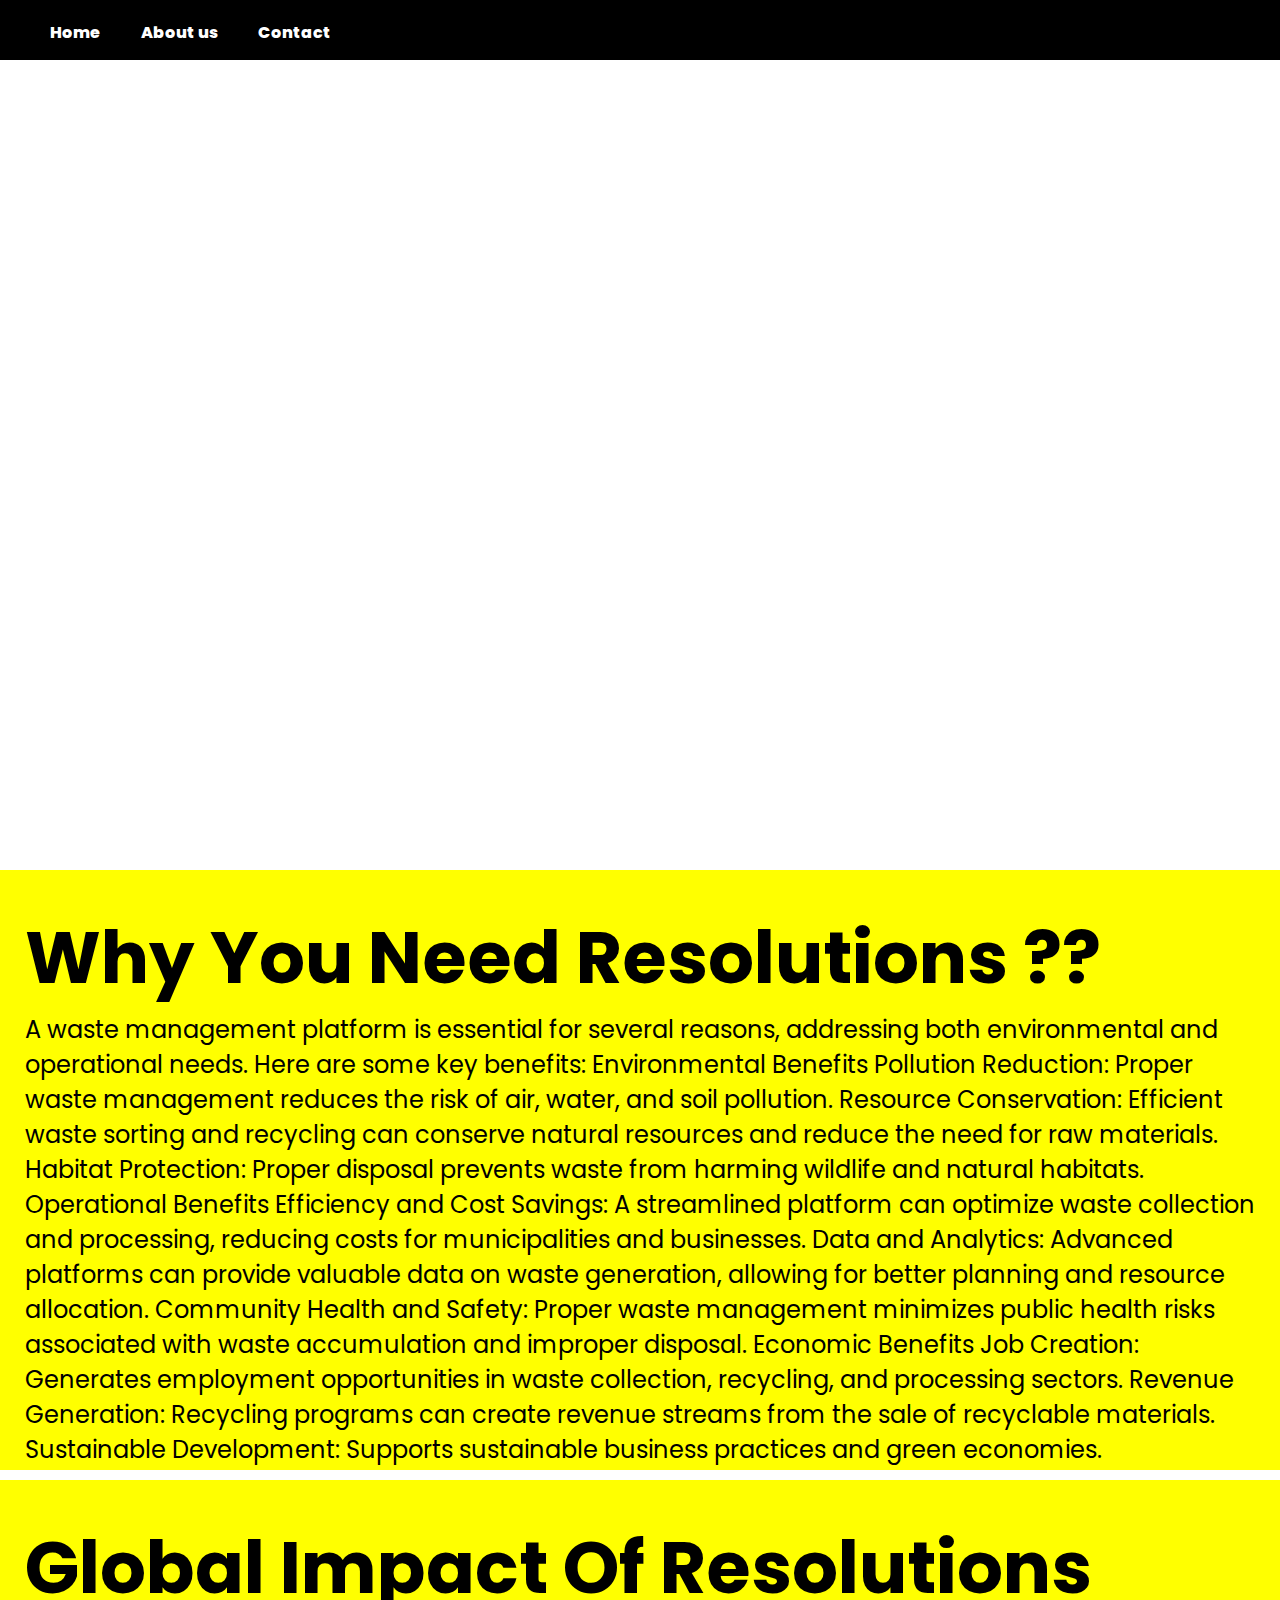
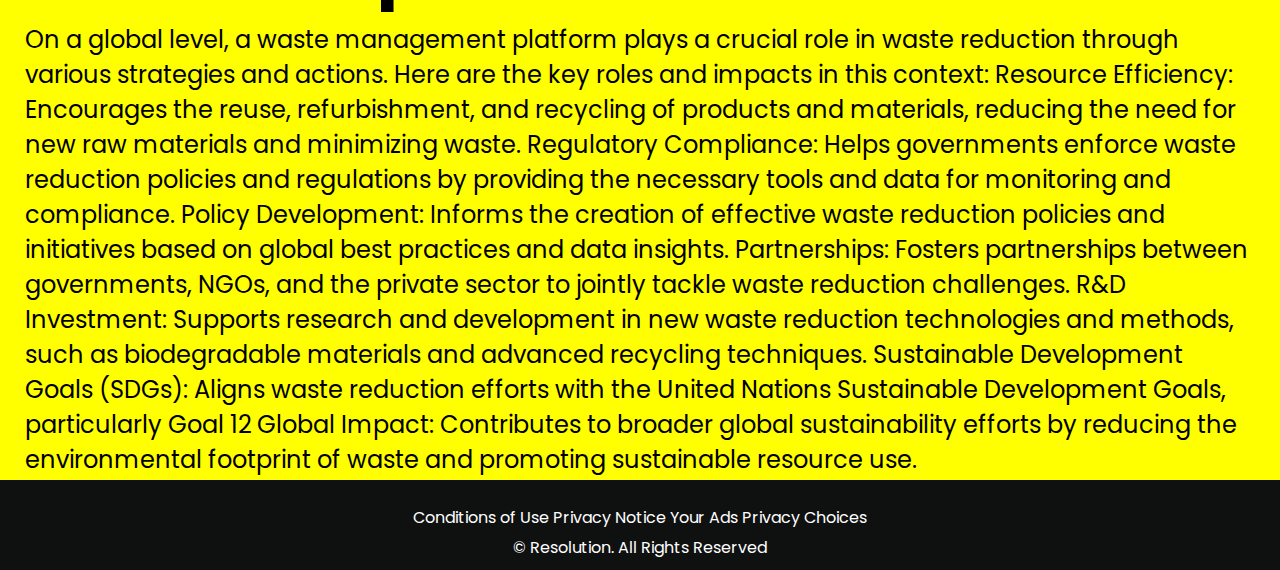
==== index.html @ 6a5df154 "Add files via upload" ====
<!DOCTYPE html>
<html>
<head>
    <title>Resolution</title>
    <link rel="stylesheet" href="style.css">
</head>
<body>
    <header>
        <!-- <img src="assets/logo.png" alt="Logo" id="app-logo"> -->
        <h1>Resolution</h1>
    </header>
    <div class="circle">
    <header>
        <!-- <a href="#"><img src="assets/logo.png" class="logo"></a> -->
        <ul>
            <li><a href="index.html">Home</a></li>
            <li><a href="index2.html">About us</a></li>
            <li><a href="#">Contact</a></li>
        </ul>
    </header>
</div>
    <div class="pencil">
        <h1></h1>
    </div>    
    <div class="shop">
        <div class="box-1 box">
            <div class="box-content">
                <h2>Why You Need Resolutions ??</h2>
                <p>A waste management platform is essential for several reasons, addressing both environmental and operational needs. Here are some key benefits:

                    Environmental Benefits
                    Pollution Reduction: Proper waste management reduces the risk of air, water, and soil pollution.
                    Resource Conservation: Efficient waste sorting and recycling can conserve natural resources and reduce the need for raw materials.
                    Habitat Protection: Proper disposal prevents waste from harming wildlife and natural habitats.
                    Operational Benefits
                    Efficiency and Cost Savings: A streamlined platform can optimize waste collection and processing, reducing costs for municipalities and businesses.
                    Data and Analytics: Advanced platforms can provide valuable data on waste generation, allowing for better planning and resource allocation.
                    Community Health and Safety: Proper waste management minimizes public health risks associated with waste accumulation and improper disposal.
                    Economic Benefits
                    Job Creation: Generates employment opportunities in waste collection, recycling, and processing sectors.
                    Revenue Generation: Recycling programs can create revenue streams from the sale of recyclable materials.
                    Sustainable Development: Supports sustainable business practices and green economies.</p>
            </div>
        </div>
        <div class="box-1 box">
            <div class="box-content">
                <h2>Global Impact Of Resolutions</h2>
                <p>On a global level, a waste management platform plays a crucial role in waste reduction through various strategies and actions. Here are the key roles and impacts in this context:

                    Resource Efficiency: Encourages the reuse, refurbishment, and recycling of products and materials, reducing the need for new raw materials and minimizing waste.
                    Regulatory Compliance: Helps governments enforce waste reduction policies and regulations by providing the necessary tools and data for monitoring and compliance.
                    Policy Development: Informs the creation of effective waste reduction policies and initiatives based on global best practices and data insights.
                    Partnerships: Fosters partnerships between governments, NGOs, and the private sector to jointly tackle waste reduction challenges.
                    R&D Investment: Supports research and development in new waste reduction technologies and methods, such as biodegradable materials and advanced recycling techniques.
                    Sustainable Development Goals (SDGs): Aligns waste reduction efforts with the United Nations Sustainable Development Goals, particularly Goal 12
                    Global Impact: Contributes to broader global sustainability efforts by reducing the environmental footprint of waste and promoting sustainable resource use.</p>
            </div>
        </div>
    </div>
    <footer>
        <div class="foot-panel4">
            <div class="pages">
                <a >Conditions of Use</a>
                <a >Privacy Notice</a>
                <a >Your Ads Privacy Choices</a>
            </div>
            <div class="copyright">
                &copy; Resolution. All Rights Reserved
            </div>
        </div>
    </footer>
	<script src="script.js"></script>
</body>
</html>
---- style.css ----
@import url('https://fonts.googleapis.com/css2?family=Montserrat:wght@300;400;500;700&family=Nunito+Sans:ital,wght@0,400;0,700;0,800;1,300;1,700&family=Poppins:wght@400;500;600;700;800;900&display=swap');
*{
    margin: 0;
    padding: 0;
    box-sizing: border-box;
    font-family: 'Poppins', sans-serif;
}

/* h1 {
    color: #61fbb8;
    text-align: center;
    margin-bottom: 30px;
} */



.pencil {
    background-image: url("/assets/img.jpg");
    background-size: cover;
    height: 800px;
    display: flex;
    justify-content: center;
    align-items: flex-end;
}


header{
    position: absolute;
    top: 0;
    left: 0;
    width: 100%;
    padding: 20px 10px;
    display: flex;
    justify-content: space-between;
    align-items: center;
}
header .logo{
    position: relative;
    max-width: 80px;
}
header ul{
    position: relative;
    display: flex;
}
header ul li{
    list-style: none;
}
header ul li a{
    display: inline-block;
    color: white;
    font-weight: 800;
    margin-left: 40px;
    text-decoration: none;
}

.circle{
    display: flex;
    align-items: right;
    justify-content: right;
    background-color: black;
    height: 60px;
    color: white;
    padding: 20px;
    /* border-radius: 8px; */
    /* margin-bottom: 20px; */
    gap: 10px;
}

.box-1{
    display: flex;
    align-items: center;
    justify-content: center;
    margin-top: 10px;
    background-color: yellow;
    color: black;
    height: 600px;
}

.box-content{
    margin-top: 30px;
    
    /* width: 100%; */
    justify-content: center;
    align-items: center;
    font-size: 3rem;
}
.box-content h2{
    margin-left: 25px;
    margin-right: 25px;
    justify-content: center;
    align-items: center;
}

.box-content p{
    font-size: 1.5rem;
    margin-left: 25px;
    margin-right: 25px;
}

footer{
    margin: 0px;
    width: 100%;
}

.foot-panel4{
    background-color: #0f1111;
    width: 100%;
    color: white;
    height: 90px;
    font-size: 1rem;
    text-align: center;
}

.pages{
    padding-top: 25px;
}

.copyright{
    padding-top: 5px;
}
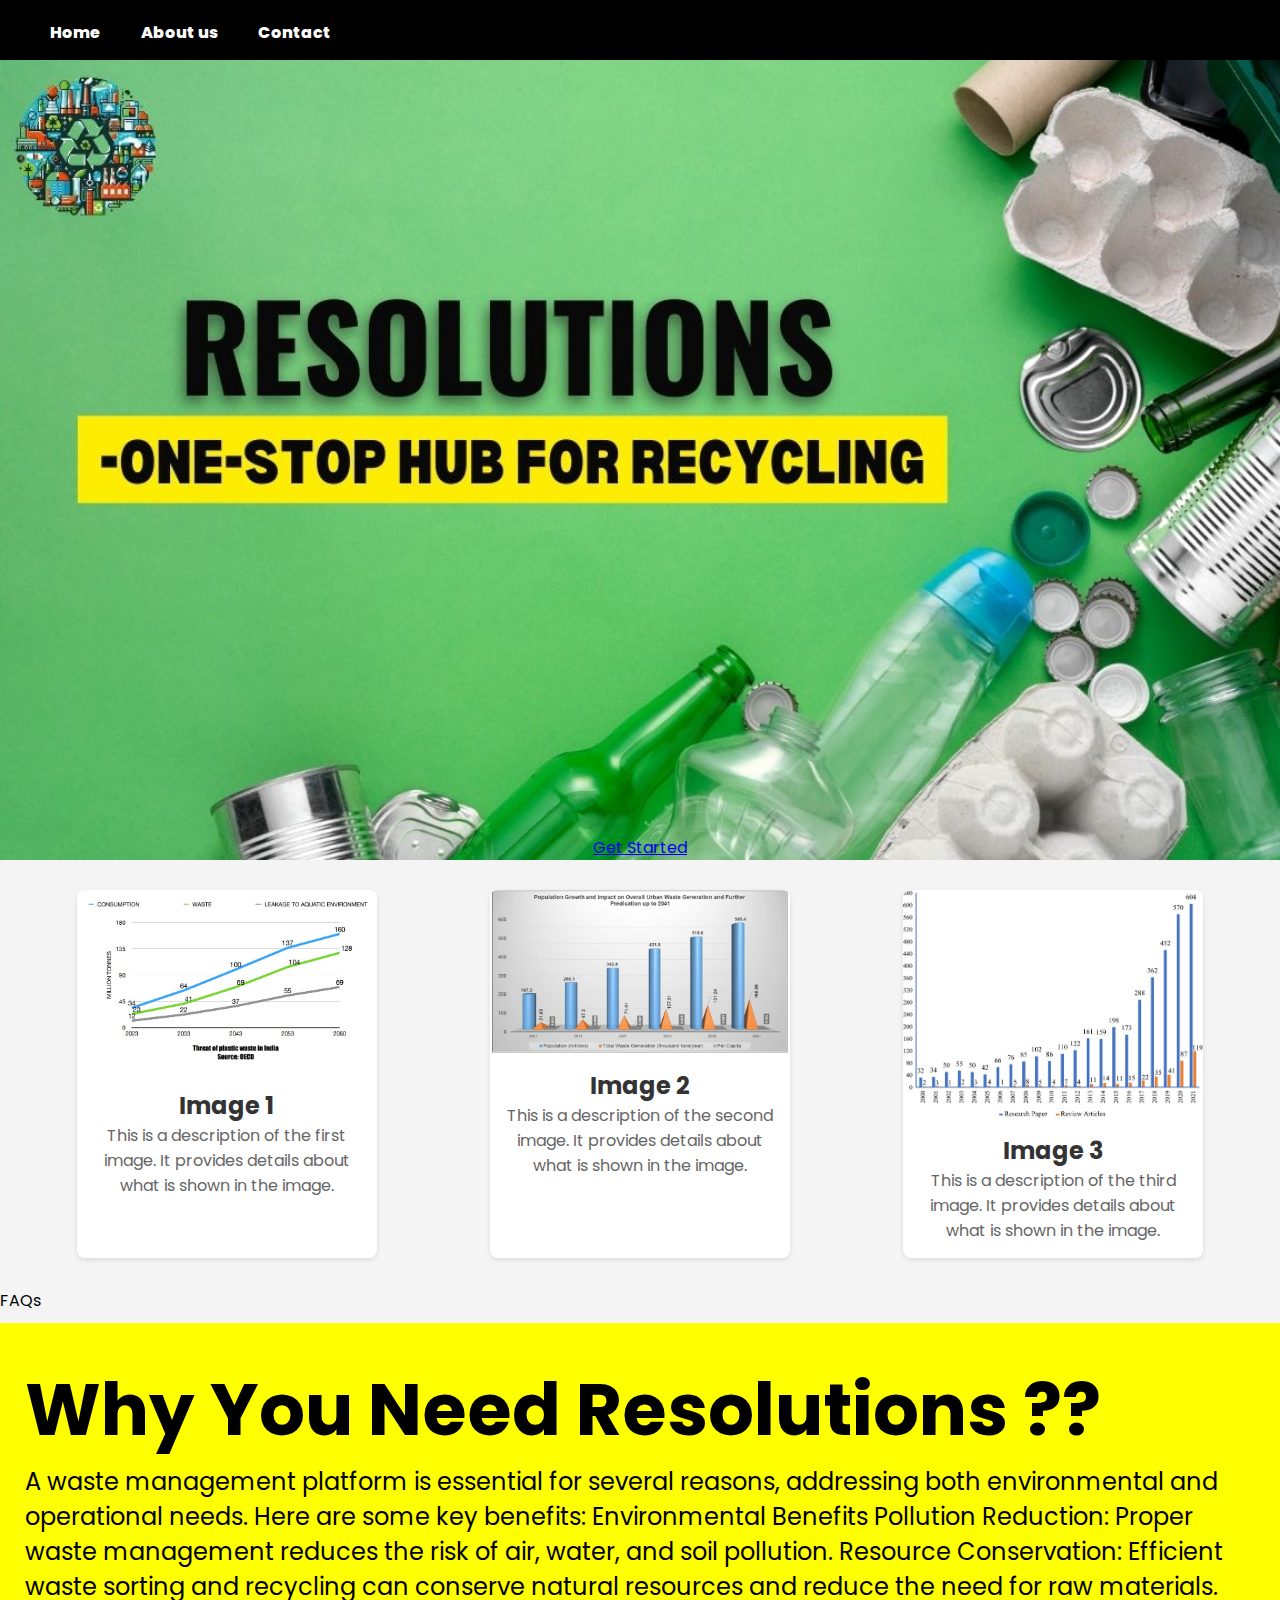
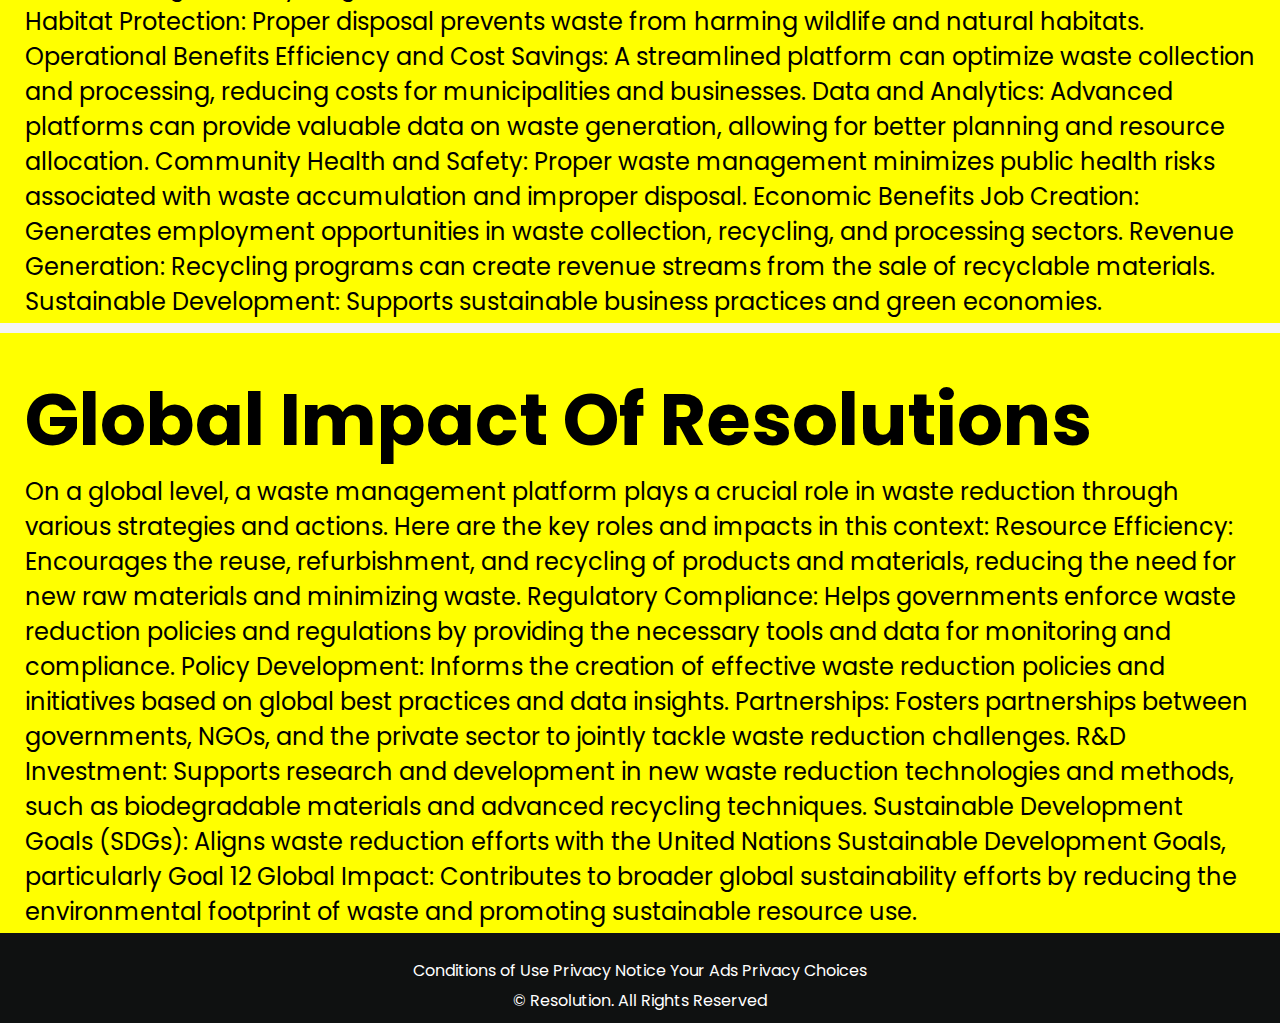
==== commit 82c77508: "done" ====
--- a/index.html
+++ b/index.html
@@ -1,74 +1,137 @@
 <!DOCTYPE html>
 <html>
+
 <head>
     <title>Resolution</title>
     <link rel="stylesheet" href="style.css">
+    <!-- <link rel="stylesheet" href="getstarted.css"> -->
+    <link rel="stylesheet" href="style4.css">
 </head>
+
 <body>
     <header>
         <!-- <img src="assets/logo.png" alt="Logo" id="app-logo"> -->
         <h1>Resolution</h1>
     </header>
     <div class="circle">
-    <header>
-        <!-- <a href="#"><img src="assets/logo.png" class="logo"></a> -->
-        <ul>
-            <li><a href="index.html">Home</a></li>
-            <li><a href="index2.html">About us</a></li>
-            <li><a href="#">Contact</a></li>
-        </ul>
-    </header>
-</div>
+        <header>
+            <!-- <a href="#"><img src="assets/logo.png" class="logo"></a> -->
+            <ul>
+                <!-- <li><a href="">Resolutions</a></li> -->
+                <li><a href="index.html">Home</a></li>
+                <li><a href="index2.html">About us</a></li>
+                <li><a href="index3.html">Contact</a></li>
+            </ul>
+        </header>
+        <div class="logo">
+            <div class="logoclass"></div>
+        </div>
+    </div>
     <div class="pencil">
-        <h1></h1>
-    </div>    
+        <!-- <h1><button>Get Started</button></h1> -->
+        <a href="index4.html" id="getStartedBtn" class="btn">Get Started</a>
+    </div>
+    <!-- <div class="container" id="optionsContainer" style="display: none;">
+        <h2>What would you like to do?</h2>
+        <div class="options">
+            <a href="#" class="option" id="recycleOption">
+                <h3>Recycle Waste Materials</h3>
+                <p>Click here to recycle your waste materials.</p>
+            </a>
+            <a href="#" class="option" id="purchaseOption">
+                <h3>Purchase Recycled Materials</h3>
+                <p>Click here to purchase recycled materials from us.</p>
+            </a>
+        </div>
+    </div> -->
+    <div class="gallery">
+        <div class="gallery-item">
+            <img src="./assets/1.jpg" alt="Description of Image 1">
+            <div class="description">
+                <h2>Image 1</h2>
+                <p>This is a description of the first image. It provides details about what is shown in the image.</p>
+            </div>
+        </div>
+        <div class="gallery-item">
+            <img src="./assets/2.jpg" alt="Description of Image 2">
+            <div class="description">
+                <h2>Image 2</h2>
+                <p>This is a description of the second image. It provides details about what is shown in the image.</p>
+            </div>
+        </div>
+        <div class="gallery-item">
+            <img src="./assets/3.jpg" alt="Description of Image 3">
+            <div class="description">
+                <h2>Image 3</h2>
+                <p>This is a description of the third image. It provides details about what is shown in the image.</p>
+            </div>
+        </div>
+    </div>
     <div class="shop">
+        <div class="faq">FAQs</div>
         <div class="box-1 box">
             <div class="box-content">
                 <h2>Why You Need Resolutions ??</h2>
-                <p>A waste management platform is essential for several reasons, addressing both environmental and operational needs. Here are some key benefits:
+                <p>A waste management platform is essential for several reasons, addressing both environmental and
+                    operational needs. Here are some key benefits:
 
                     Environmental Benefits
                     Pollution Reduction: Proper waste management reduces the risk of air, water, and soil pollution.
-                    Resource Conservation: Efficient waste sorting and recycling can conserve natural resources and reduce the need for raw materials.
+                    Resource Conservation: Efficient waste sorting and recycling can conserve natural resources and
+                    reduce the need for raw materials.
                     Habitat Protection: Proper disposal prevents waste from harming wildlife and natural habitats.
                     Operational Benefits
-                    Efficiency and Cost Savings: A streamlined platform can optimize waste collection and processing, reducing costs for municipalities and businesses.
-                    Data and Analytics: Advanced platforms can provide valuable data on waste generation, allowing for better planning and resource allocation.
-                    Community Health and Safety: Proper waste management minimizes public health risks associated with waste accumulation and improper disposal.
+                    Efficiency and Cost Savings: A streamlined platform can optimize waste collection and processing,
+                    reducing costs for municipalities and businesses.
+                    Data and Analytics: Advanced platforms can provide valuable data on waste generation, allowing for
+                    better planning and resource allocation.
+                    Community Health and Safety: Proper waste management minimizes public health risks associated with
+                    waste accumulation and improper disposal.
                     Economic Benefits
-                    Job Creation: Generates employment opportunities in waste collection, recycling, and processing sectors.
-                    Revenue Generation: Recycling programs can create revenue streams from the sale of recyclable materials.
+                    Job Creation: Generates employment opportunities in waste collection, recycling, and processing
+                    sectors.
+                    Revenue Generation: Recycling programs can create revenue streams from the sale of recyclable
+                    materials.
                     Sustainable Development: Supports sustainable business practices and green economies.</p>
             </div>
         </div>
-        <div class="box-1 box">
+        <div class="box-1 box-2">
             <div class="box-content">
                 <h2>Global Impact Of Resolutions</h2>
-                <p>On a global level, a waste management platform plays a crucial role in waste reduction through various strategies and actions. Here are the key roles and impacts in this context:
+                <p>On a global level, a waste management platform plays a crucial role in waste reduction through
+                    various strategies and actions. Here are the key roles and impacts in this context:
 
-                    Resource Efficiency: Encourages the reuse, refurbishment, and recycling of products and materials, reducing the need for new raw materials and minimizing waste.
-                    Regulatory Compliance: Helps governments enforce waste reduction policies and regulations by providing the necessary tools and data for monitoring and compliance.
-                    Policy Development: Informs the creation of effective waste reduction policies and initiatives based on global best practices and data insights.
-                    Partnerships: Fosters partnerships between governments, NGOs, and the private sector to jointly tackle waste reduction challenges.
-                    R&D Investment: Supports research and development in new waste reduction technologies and methods, such as biodegradable materials and advanced recycling techniques.
-                    Sustainable Development Goals (SDGs): Aligns waste reduction efforts with the United Nations Sustainable Development Goals, particularly Goal 12
-                    Global Impact: Contributes to broader global sustainability efforts by reducing the environmental footprint of waste and promoting sustainable resource use.</p>
+                    Resource Efficiency: Encourages the reuse, refurbishment, and recycling of products and materials,
+                    reducing the need for new raw materials and minimizing waste.
+                    Regulatory Compliance: Helps governments enforce waste reduction policies and regulations by
+                    providing the necessary tools and data for monitoring and compliance.
+                    Policy Development: Informs the creation of effective waste reduction policies and initiatives based
+                    on global best practices and data insights.
+                    Partnerships: Fosters partnerships between governments, NGOs, and the private sector to jointly
+                    tackle waste reduction challenges.
+                    R&D Investment: Supports research and development in new waste reduction technologies and methods,
+                    such as biodegradable materials and advanced recycling techniques.
+                    Sustainable Development Goals (SDGs): Aligns waste reduction efforts with the United Nations
+                    Sustainable Development Goals, particularly Goal 12
+                    Global Impact: Contributes to broader global sustainability efforts by reducing the environmental
+                    footprint of waste and promoting sustainable resource use.</p>
             </div>
         </div>
     </div>
     <footer>
         <div class="foot-panel4">
             <div class="pages">
-                <a >Conditions of Use</a>
-                <a >Privacy Notice</a>
-                <a >Your Ads Privacy Choices</a>
+                <a>Conditions of Use</a>
+                <a>Privacy Notice</a>
+                <a>Your Ads Privacy Choices</a>
             </div>
             <div class="copyright">
                 &copy; Resolution. All Rights Reserved
             </div>
         </div>
     </footer>
-	<script src="script.js"></script>
+    <script src="script.js"></script>
+    <script src="getstarted.js"></script>
 </body>
+
 </html>--- a/style4.css
+++ b/style4.css
@@ -0,0 +1,43 @@
+body {
+    font-family: Arial, sans-serif;
+    background-color: #f4f4f4;
+    margin: 0;
+    padding: 0;
+}
+
+.gallery {
+    display: flex;
+    justify-content: space-around;
+    flex-wrap: wrap;
+    margin: 20px;
+}
+
+.gallery-item {
+    background-color: #fff;
+    border-radius: 8px;
+    box-shadow: 0 2px 5px rgba(0, 0, 0, 0.1);
+    overflow: hidden;
+    width: 300px;
+    margin: 10px;
+    text-align: center;
+}
+
+.gallery-item img {
+    width: 100%;
+    height: auto;
+    display: block;
+}
+
+.description {
+    padding: 15px;
+}
+
+.description h2 {
+    margin: 0;
+    font-size: 1.5em;
+    color: #333;
+}
+
+.description p {
+    color: #666;
+}
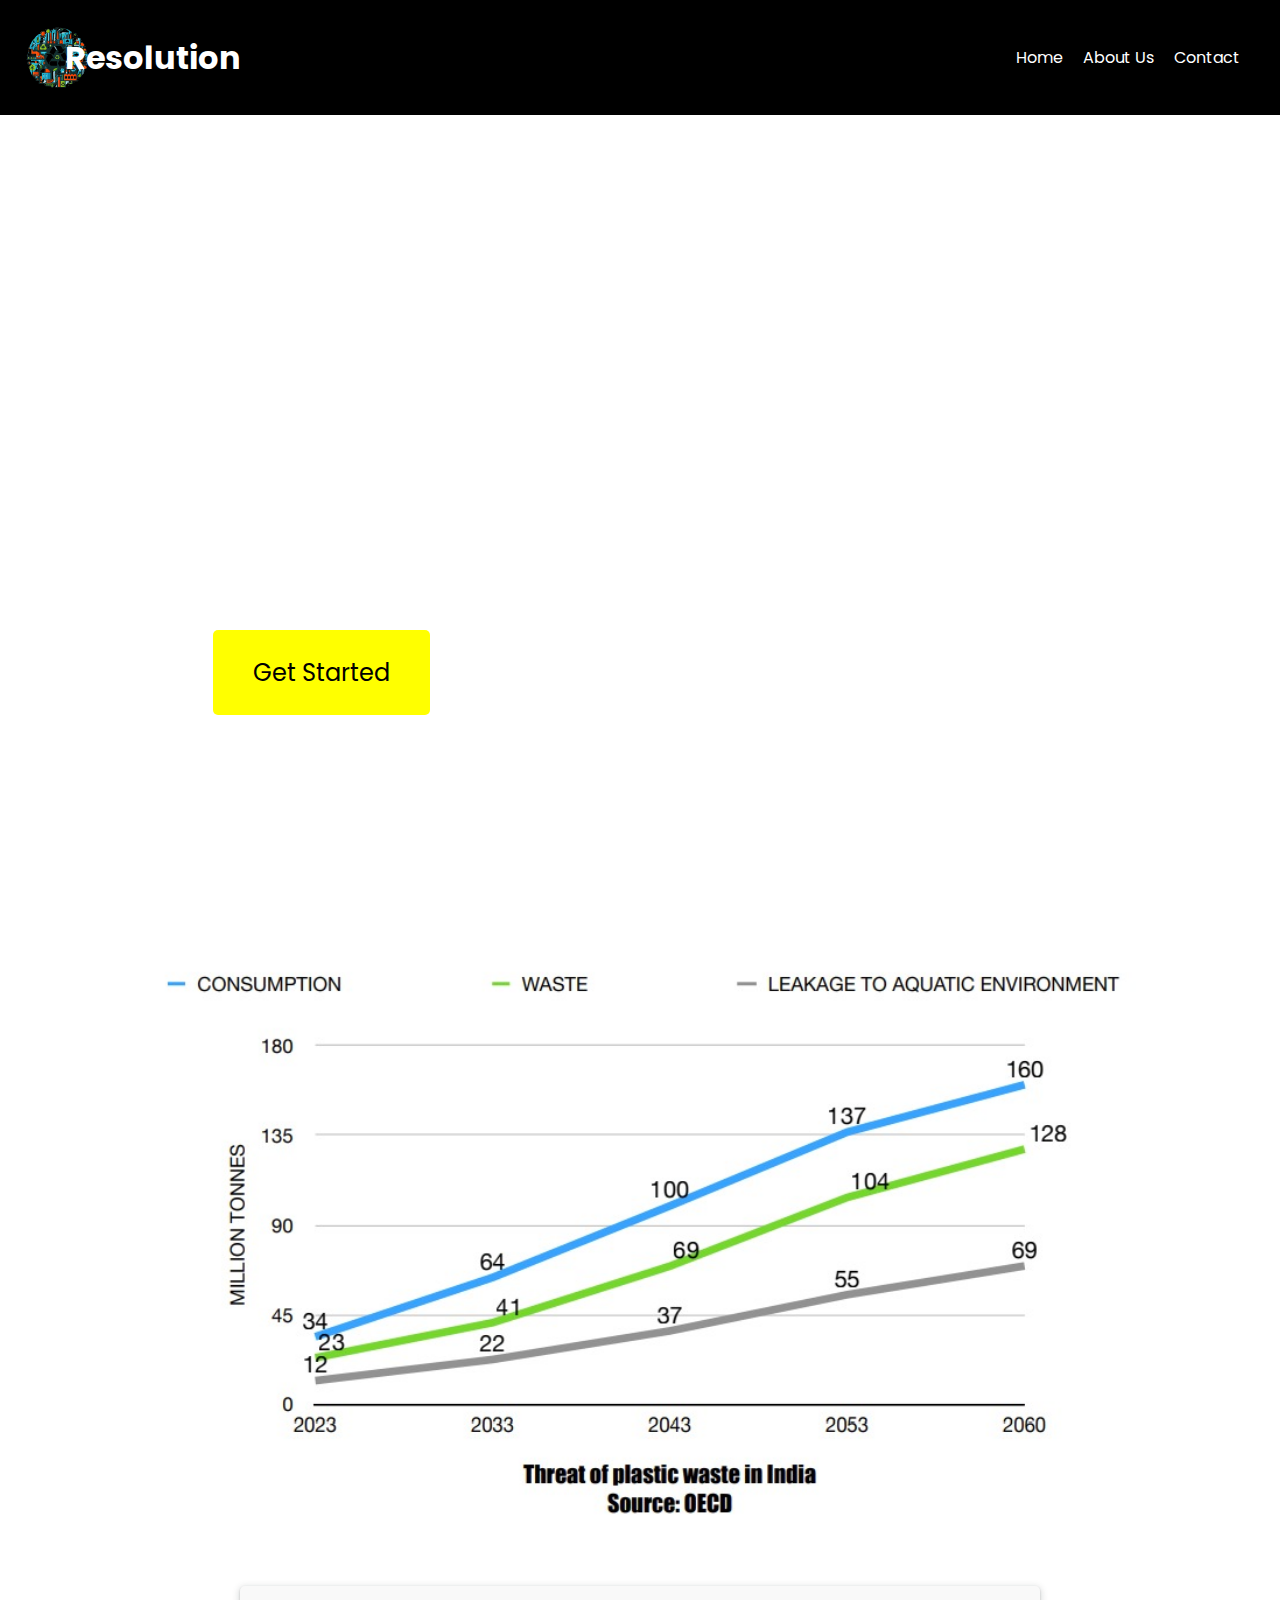
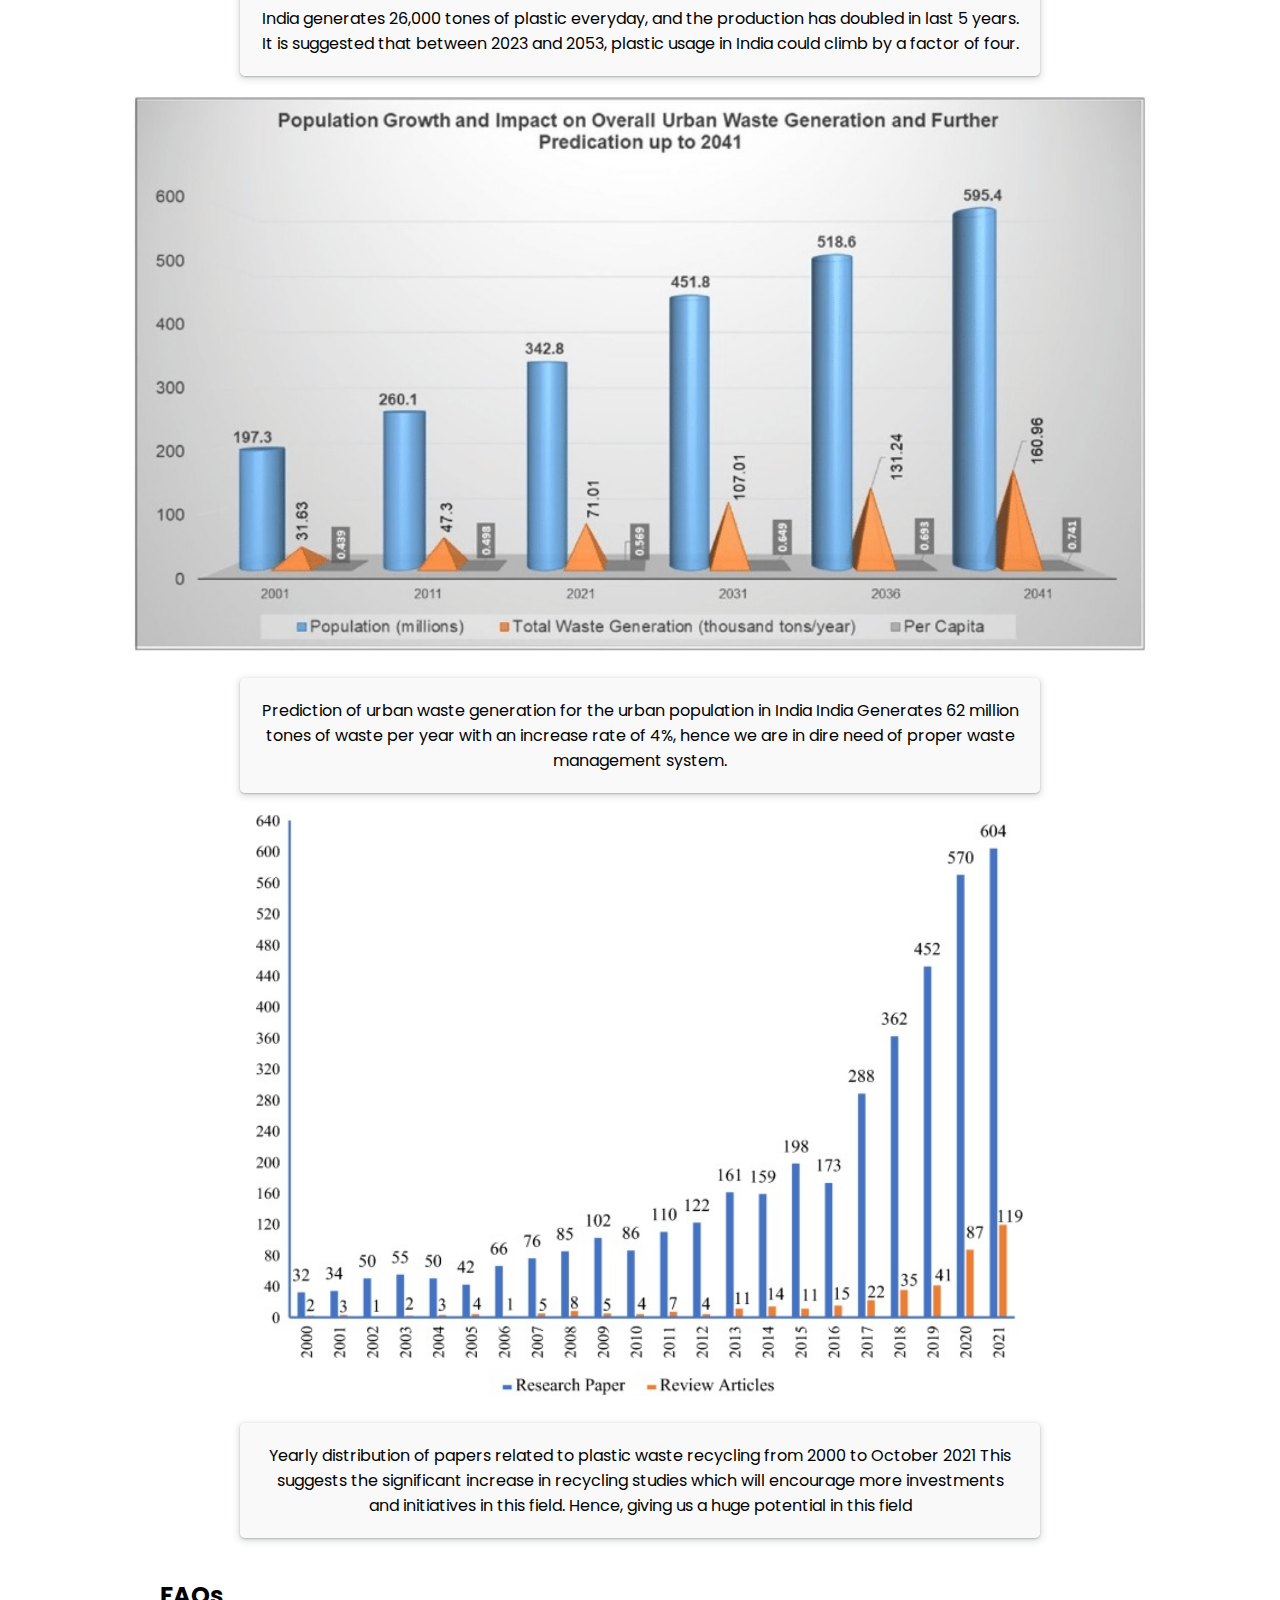
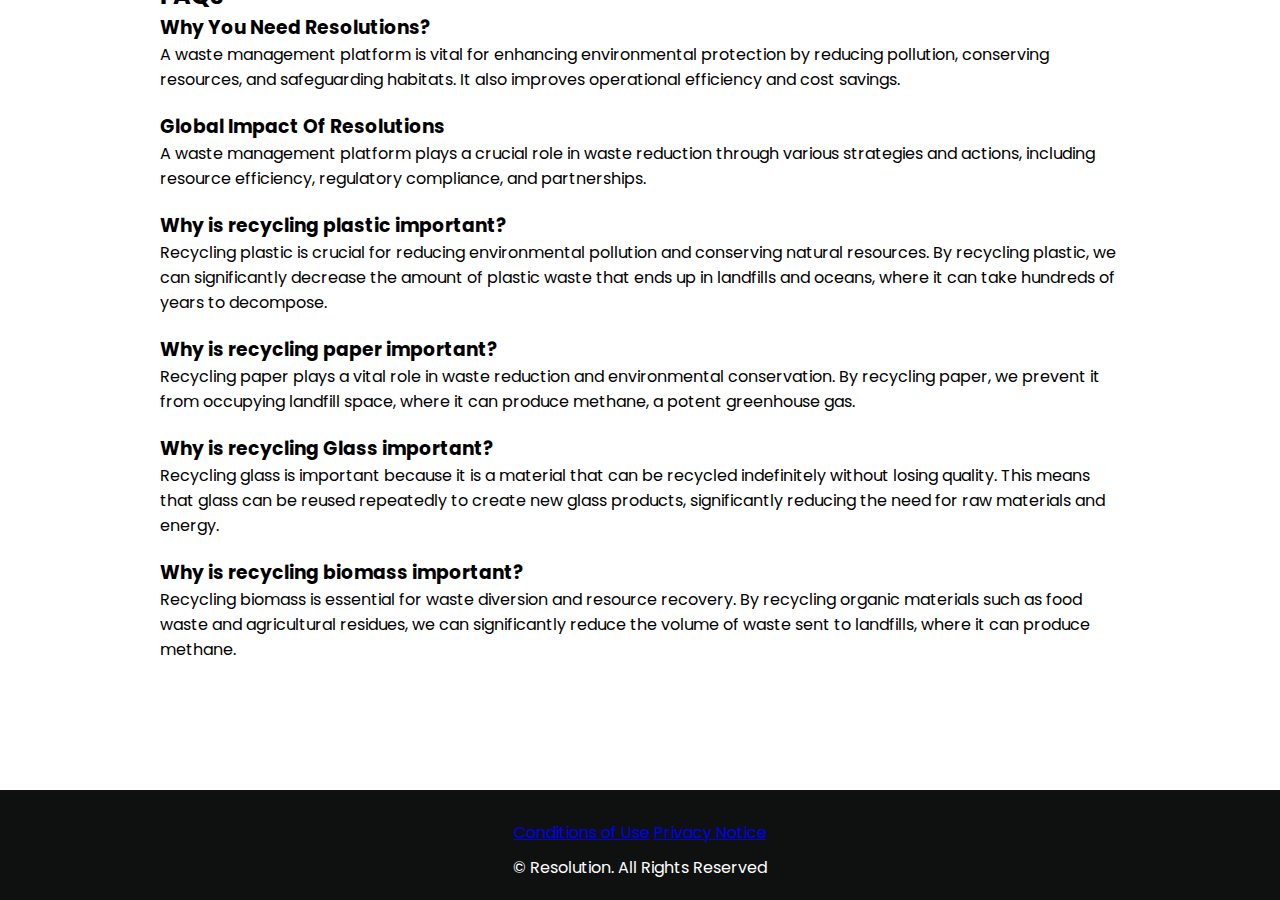
==== commit a62b02fa: "Pending changes exported from your codespace" ====
--- a/index.html
+++ b/index.html
@@ -1,137 +1,96 @@
 <!DOCTYPE html>
-<html>
+<html lang="en">
 
 <head>
+    <meta charset="UTF-8">
+    <meta name="viewport" content="width=device-width, initial-scale=1.0">
     <title>Resolution</title>
     <link rel="stylesheet" href="style.css">
-    <!-- <link rel="stylesheet" href="getstarted.css"> -->
-    <link rel="stylesheet" href="style4.css">
 </head>
 
 <body>
     <header>
-        <!-- <img src="assets/logo.png" alt="Logo" id="app-logo"> -->
-        <h1>Resolution</h1>
-    </header>
-    <div class="circle">
-        <header>
-            <!-- <a href="#"><img src="assets/logo.png" class="logo"></a> -->
-            <ul>
-                <!-- <li><a href="">Resolutions</a></li> -->
+        <a href="index.html"><img src="assets/logo.png" class="logo"></a>
+        <h1 class="res">Resolution</h1>
+        <nav>
+            <ul class="nav">
                 <li><a href="index.html">Home</a></li>
-                <li><a href="index2.html">About us</a></li>
+                <li><a href="index2.html">About Us</a></li>
                 <li><a href="index3.html">Contact</a></li>
             </ul>
-        </header>
-        <div class="logo">
-            <div class="logoclass"></div>
-        </div>
-    </div>
+        </nav>
+    </header>
+
     <div class="pencil">
-        <!-- <h1><button>Get Started</button></h1> -->
         <a href="index4.html" id="getStartedBtn" class="btn">Get Started</a>
     </div>
-    <!-- <div class="container" id="optionsContainer" style="display: none;">
-        <h2>What would you like to do?</h2>
-        <div class="options">
-            <a href="#" class="option" id="recycleOption">
-                <h3>Recycle Waste Materials</h3>
-                <p>Click here to recycle your waste materials.</p>
-            </a>
-            <a href="#" class="option" id="purchaseOption">
-                <h3>Purchase Recycled Materials</h3>
-                <p>Click here to purchase recycled materials from us.</p>
-            </a>
-        </div>
-    </div> -->
+
     <div class="gallery">
         <div class="gallery-item">
-            <img src="./assets/1.jpg" alt="Description of Image 1">
+            <img src="./assets/1.jpg" alt="Description of Image 1" width="80%" height="80%">
             <div class="description">
-                <h2>Image 1</h2>
-                <p>This is a description of the first image. It provides details about what is shown in the image.</p>
+                <p class="paragraph-container">India generates 26,000 tones of plastic everyday, and the production has doubled in last 5 years.
+                    It is suggested that between 2023 and 2053, plastic usage in India could climb by a factor of four.</p>
             </div>
         </div>
         <div class="gallery-item">
-            <img src="./assets/2.jpg" alt="Description of Image 2">
+            <img src="./assets/2.jpg" alt="Description of Image 2" width="80%" height="80%">
             <div class="description">
-                <h2>Image 2</h2>
-                <p>This is a description of the second image. It provides details about what is shown in the image.</p>
+                <p class="paragraph-container">Prediction of urban waste generation for the urban population in India
+                    India Generates 62 million tones of waste per year with an increase rate of 4%, hence we are in dire need of proper waste management system.</p>
             </div>
         </div>
         <div class="gallery-item">
-            <img src="./assets/3.jpg" alt="Description of Image 3">
+            <img src="./assets/3.jpg" alt="Description of Image 3" width="60%" height="60%">
             <div class="description">
-                <h2>Image 3</h2>
-                <p>This is a description of the third image. It provides details about what is shown in the image.</p>
+                <p class="paragraph-container">Yearly distribution of papers related to plastic waste recycling from 2000 to October 2021
+                This suggests the significant increase in recycling studies which will encourage more investments and initiatives in this field.
+                Hence, giving us a huge potential in this field</p>
             </div>
         </div>
     </div>
-    <div class="shop">
-        <div class="faq">FAQs</div>
-        <div class="box-1 box">
-            <div class="box-content">
-                <h2>Why You Need Resolutions ??</h2>
-                <p>A waste management platform is essential for several reasons, addressing both environmental and
-                    operational needs. Here are some key benefits:
 
-                    Environmental Benefits
-                    Pollution Reduction: Proper waste management reduces the risk of air, water, and soil pollution.
-                    Resource Conservation: Efficient waste sorting and recycling can conserve natural resources and
-                    reduce the need for raw materials.
-                    Habitat Protection: Proper disposal prevents waste from harming wildlife and natural habitats.
-                    Operational Benefits
-                    Efficiency and Cost Savings: A streamlined platform can optimize waste collection and processing,
-                    reducing costs for municipalities and businesses.
-                    Data and Analytics: Advanced platforms can provide valuable data on waste generation, allowing for
-                    better planning and resource allocation.
-                    Community Health and Safety: Proper waste management minimizes public health risks associated with
-                    waste accumulation and improper disposal.
-                    Economic Benefits
-                    Job Creation: Generates employment opportunities in waste collection, recycling, and processing
-                    sectors.
-                    Revenue Generation: Recycling programs can create revenue streams from the sale of recyclable
-                    materials.
-                    Sustainable Development: Supports sustainable business practices and green economies.</p>
-            </div>
+    <div class="faq-section">
+        <h2>FAQs</h2>
+        <div class="faq-item">
+            <h3>Why You Need Resolutions?</h3>
+            <p>A waste management platform is vital for enhancing environmental protection by reducing pollution, conserving resources, and safeguarding habitats. It also improves operational efficiency and cost savings.</p>
         </div>
-        <div class="box-1 box-2">
-            <div class="box-content">
-                <h2>Global Impact Of Resolutions</h2>
-                <p>On a global level, a waste management platform plays a crucial role in waste reduction through
-                    various strategies and actions. Here are the key roles and impacts in this context:
-
-                    Resource Efficiency: Encourages the reuse, refurbishment, and recycling of products and materials,
-                    reducing the need for new raw materials and minimizing waste.
-                    Regulatory Compliance: Helps governments enforce waste reduction policies and regulations by
-                    providing the necessary tools and data for monitoring and compliance.
-                    Policy Development: Informs the creation of effective waste reduction policies and initiatives based
-                    on global best practices and data insights.
-                    Partnerships: Fosters partnerships between governments, NGOs, and the private sector to jointly
-                    tackle waste reduction challenges.
-                    R&D Investment: Supports research and development in new waste reduction technologies and methods,
-                    such as biodegradable materials and advanced recycling techniques.
-                    Sustainable Development Goals (SDGs): Aligns waste reduction efforts with the United Nations
-                    Sustainable Development Goals, particularly Goal 12
-                    Global Impact: Contributes to broader global sustainability efforts by reducing the environmental
-                    footprint of waste and promoting sustainable resource use.</p>
-            </div>
+        <div class="faq-item">
+            <h3>Global Impact Of Resolutions</h3>
+            <p>A waste management platform plays a crucial role in waste reduction through various strategies and actions, including resource efficiency, regulatory compliance, and partnerships.</p>
+        </div>
+        <div class="faq-item">
+            <h3>Why is recycling plastic important?</h3>
+            <p>Recycling plastic is crucial for reducing environmental pollution and conserving natural resources. By recycling plastic, we can significantly decrease the amount of plastic waste that ends up in landfills and oceans, where it can take hundreds of years to decompose.</p>
+        </div>
+        <div class="faq-item">
+            <h3>Why is recycling paper important?</h3>
+            <p>Recycling paper plays a vital role in waste reduction and environmental conservation. By recycling paper, we prevent it from occupying landfill space, where it can produce methane, a potent greenhouse gas.</p>
+        </div>
+        <div class="faq-item">
+            <h3>Why is recycling Glass important?</h3>
+            <p>Recycling glass is important because it is a material that can be recycled indefinitely without losing quality. This means that glass can be reused repeatedly to create new glass products, significantly reducing the need for raw materials and energy. </p>
+        </div>
+        <div class="faq-item">
+            <h3>Why is recycling biomass important?</h3>
+            <p>Recycling biomass is essential for waste diversion and resource recovery. By recycling organic materials such as food waste and agricultural residues, we can significantly reduce the volume of waste sent to landfills, where it can produce methane. </p>
         </div>
     </div>
+
     <footer>
-        <div class="foot-panel4">
+        <div class="foot-panel">
             <div class="pages">
-                <a>Conditions of Use</a>
-                <a>Privacy Notice</a>
-                <a>Your Ads Privacy Choices</a>
+                <a href="#">Conditions of Use</a>
+                <a href="#">Privacy Notice</a>
             </div>
             <div class="copyright">
                 &copy; Resolution. All Rights Reserved
             </div>
         </div>
     </footer>
+
     <script src="script.js"></script>
-    <script src="getstarted.js"></script>
 </body>
 
 </html>--- a/style.css
+++ b/style.css
@@ -1,120 +1,232 @@
-@import url('https://fonts.googleapis.com/css2?family=Montserrat:wght@300;400;500;700&family=Nunito+Sans:ital,wght@0,400;0,700;0,800;1,300;1,700&family=Poppins:wght@400;500;600;700;800;900&display=swap');
-*{
+@import url('https://fonts.googleapis.com/css2?family=Poppins:wght@400;500;600;700;800;900&display=swap');
+
+* {
     margin: 0;
     padding: 0;
     box-sizing: border-box;
     font-family: 'Poppins', sans-serif;
 }
 
-/* h1 {
-    color: #61fbb8;
+.res{
+    margin-left: -65%;
+}
+
+.eraser{
+    color: #151917;
     text-align: center;
+    padding: 20px 10px;
+    margin-top: 30px;
+    margin: 0 auto;
+}
+
+
+.paragraph-container {
+    width: 100%;
+    max-width: 800px;
+    margin: 0 auto;
+    margin-bottom: 20px;
+    margin-top: 20px;
+    padding: 20px;
+    background-color: #f5f5f598;
+    border-radius: 5px;
+    box-shadow: rgba(60, 64, 67, 0.3) 0px 1px 2px 0px, rgba(60, 64, 67, 0.15) 0px 2px 6px 2px;
+  }
+
+  .container {
+    max-width: 800px;
+    margin: 50px auto;
+    padding: 20px;
+    background-color: #fff;
+    border-radius: 8px;
+    box-shadow: 0 2px 10px rgba(0, 0, 0, 0.1);
+}
+
+.contact-info {
     margin-bottom: 30px;
-} */
-
-
-
-.pencil {
-    background-image: url("/assets/img.jpg");
-    background-size: cover;
-    height: 800px;
-    display: flex;
-    justify-content: center;
-    align-items: flex-end;
-}
-
-
-header{
-    position: absolute;
-    top: 0;
-    left: 0;
-    width: 100%;
-    padding: 20px 10px;
-    display: flex;
-    justify-content: space-between;
+}
+
+.contact-info h1 {
+    color: #007BFF;
+}
+
+.contact-info ul {
+    list-style-type: none;
+    padding: 0;
+}
+
+.contact-info li {
+    margin: 10px 0;
+}
+
+.contact-form {
+    display: flex;
+    flex-direction: column;
+}
+
+.contact-form label {
+    margin: 10px 0 5px;
+}
+
+.contact-form input,
+.contact-form textarea {
+    padding: 10px;
+    border: 1px solid #ccc;
+    border-radius: 4px;
+    margin-bottom: 15px;
+}
+
+.contact-form button {
+    padding: 10px;
+    background-color: #007BFF;
+    color: #fff;
+    border: none;
+    border-radius: 4px;
+    cursor: pointer;
+    transition: background-color 0.3s;
+}
+
+.contact-form button:hover {
+    background-color: #0056b3;
+}
+
+.confirmation-message {
+    margin-top: 20px;
+    padding: 10px;
+    background-color: #d4edda;
+    color: #155724;
+    border: 1px solid #c3e6cb;
+    border-radius: 4px;
+    display: none; /* Initially hidden */
+}
+
+.circle{
+    display: flex;
     align-items: center;
-}
-header .logo{
-    position: relative;
-    max-width: 80px;
-}
-header ul{
-    position: relative;
-    display: flex;
-}
-header ul li{
-    list-style: none;
-}
-header ul li a{
-    display: inline-block;
-    color: white;
-    font-weight: 800;
-    margin-left: 40px;
-    text-decoration: none;
-}
-
-.circle{
-    display: flex;
-    align-items: right;
-    justify-content: right;
+    justify-content: space-evenly;
     background-color: black;
-    height: 60px;
+    height: 40px;
     color: white;
     padding: 20px;
     /* border-radius: 8px; */
     /* margin-bottom: 20px; */
     gap: 10px;
 }
-
-.box-1{
-    display: flex;
+  
+  .paragraph-container p {
+    font-size: 16px;
+    line-height: 1.6;
+    color: #333;
+    margin-bottom: 20px;
+  }
+  
+  @media (max-width: 768px) {
+    .paragraph-container {
+      padding: 15px;
+    }
+  
+    .paragraph-container p {
+      font-size: 14px;
+    }
+  }
+  
+  @media (max-width: 480px) {
+    .paragraph-container {
+      padding: 10px;
+    }
+  
+    .paragraph-container p {
+      font-size: 12px;
+    }
+  }
+
+.logo {
+    height: 75px;
+    width: 75px;
+    display: flex;
+    margin-top: 0;
+    margin-left: 0;
+}
+
+header {
+    background-color: black;
+    color: white;
+    padding: 20px;
+    display: flex;
+    justify-content: space-between;
     align-items: center;
+}
+
+.nav {
+    list-style-type: none;
+    display: flex;
+}
+
+.nav li {
+    margin-right: 20px;
+}
+
+.nav li a {
+    color: white;
+    text-decoration: none;
+}
+
+.pencil {
+    background-image: url("/assets/aws.jpg");
+    background-size: cover;
+    height: 800px;
+    display: flex;
     justify-content: center;
-    margin-top: 10px;
+    align-items: flex-end;
+    position: relative;
+}
+
+.btn {
     background-color: yellow;
     color: black;
-    height: 600px;
-}
-
-.box-content{
-    margin-top: 30px;
-    
-    /* width: 100%; */
-    justify-content: center;
-    align-items: center;
-    font-size: 3rem;
-}
-.box-content h2{
-    margin-left: 25px;
-    margin-right: 25px;
-    justify-content: center;
-    align-items: center;
-}
-
-.box-content p{
-    font-size: 1.5rem;
-    margin-left: 25px;
-    margin-right: 25px;
-}
-
-footer{
-    margin: 0px;
-    width: 100%;
-}
-
-.foot-panel4{
+    text-decoration: none;
+    padding: 10px 20px;
+    border-radius: 5px;
+    position: absolute; /* Add this line */
+    bottom: 200px; /* Adjust the value as needed */
+    right: 850px;
+    font-size: 1.5rem; /* Increase the font size */
+    padding: 25px 40px;
+    transition: background-color 0.3s;
+}
+
+.btn:hover {
+    background-color: #45a049;
+}
+
+.gallery {
+    justify-content: space-around;
+    margin: 20px 0;
+}
+
+.gallery-item {
+    text-align: center;
+}
+
+.faq-section {
+    margin: 40px 160px;
+}
+
+.faq-item {
+    margin-bottom: 20px;
+}
+
+footer {
     background-color: #0f1111;
-    width: 100%;
-    color: white;
-    height: 90px;
-    font-size: 1rem;
+    color: white;
     text-align: center;
-}
-
-.pages{
-    padding-top: 25px;
-}
-
-.copyright{
-    padding-top: 5px;
+    padding: 20px;
+    margin-top: 10%;
+}
+
+.pages {
+    margin: 10px 0;
+}
+
+.copyright {
+    margin-top: 5px;
 }